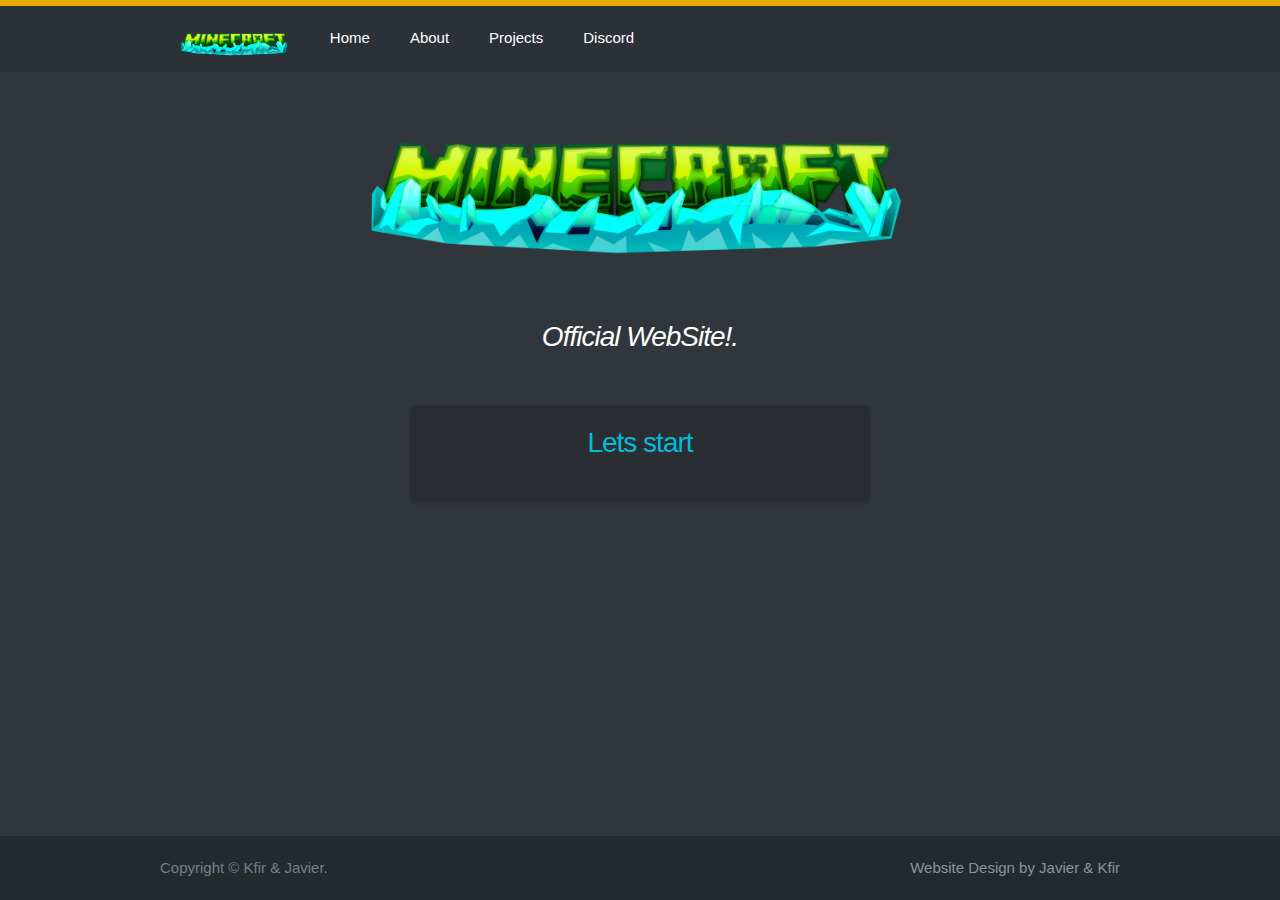
==== Landing/index.html @ 3d47856d "Added function to increase decrese inventory" ====
<!DOCTYPE html>
<html lang="en">
<head>
	<meta charset="UTF-8">
	<link rel="stylesheet" href="./css/styleyellow.css">
	<link href="https://maxcdn.bootstrapcdn.com/font-awesome/4.7.0/css/font-awesome.min.css" rel="stylesheet" integrity="sha384-wvfXpqpZZVQGK6TAh5PVlGOfQNHSoD2xbE+QkPxCAFlNEevoEH3Sl0sibVcOQVnN" crossorigin="anonymous">
	<title>Your name</title>
	<link rel="icon" type="image/png" href="images/Logo.png">
	<meta name="theme-color" content="#ffffff">
</head>
<body>
	<div class="nav">
		<div class="container">
			<div class="nav-left">
				<div class="brand">
					<script data-pagespeed-no-defer>//<![CDATA[
(function(){for(var g="function"==typeof Object.defineProperties?Object.defineProperty:function(b,c,a){if(a.get||a.set)throw new TypeError("ES3 does not support getters and setters.");b!=Array.prototype&&b!=Object.prototype&&(b[c]=a.value)},h="undefined"!=typeof window&&window===this?this:"undefined"!=typeof global&&null!=global?global:this,k=["String","prototype","repeat"],l=0;l<k.length-1;l++){var m=k[l];m in h||(h[m]={});h=h[m]}var n=k[k.length-1],p=h[n],q=p?p:function(b){var c;if(null==this)throw new TypeError("The 'this' value for String.prototype.repeat must not be null or undefined");c=this+"";if(0>b||1342177279<b)throw new RangeError("Invalid count value");b|=0;for(var a="";b;)if(b&1&&(a+=c),b>>>=1)c+=c;return a};q!=p&&null!=q&&g(h,n,{configurable:!0,writable:!0,value:q});var t=this;function u(b,c){var a=b.split("."),d=t;a[0]in d||!d.execScript||d.execScript("var "+a[0]);for(var e;a.length&&(e=a.shift());)a.length||void 0===c?d[e]?d=d[e]:d=d[e]={}:d[e]=c};function v(b){var c=b.length;if(0<c){for(var a=Array(c),d=0;d<c;d++)a[d]=b[d];return a}return[]};function w(b){var c=window;if(c.addEventListener)c.addEventListener("load",b,!1);else if(c.attachEvent)c.attachEvent("onload",b);else{var a=c.onload;c.onload=function(){b.call(this);a&&a.call(this)}}};var x;function y(b,c,a,d,e){this.h=b;this.j=c;this.l=a;this.f=e;this.g={height:window.innerHeight||document.documentElement.clientHeight||document.body.clientHeight,width:window.innerWidth||document.documentElement.clientWidth||document.body.clientWidth};this.i=d;this.b={};this.a=[];this.c={}}function z(b,c){var a,d,e=c.getAttribute("data-pagespeed-url-hash");if(a=e&&!(e in b.c))if(0>=c.offsetWidth&&0>=c.offsetHeight)a=!1;else{d=c.getBoundingClientRect();var f=document.body;a=d.top+("pageYOffset"in window?window.pageYOffset:(document.documentElement||f.parentNode||f).scrollTop);d=d.left+("pageXOffset"in window?window.pageXOffset:(document.documentElement||f.parentNode||f).scrollLeft);f=a.toString()+","+d;b.b.hasOwnProperty(f)?a=!1:(b.b[f]=!0,a=a<=b.g.height&&d<=b.g.width)}a&&(b.a.push(e),b.c[e]=!0)}y.prototype.checkImageForCriticality=function(b){b.getBoundingClientRect&&z(this,b)};u("pagespeed.CriticalImages.checkImageForCriticality",function(b){x.checkImageForCriticality(b)});u("pagespeed.CriticalImages.checkCriticalImages",function(){A(x)});function A(b){b.b={};for(var c=["IMG","INPUT"],a=[],d=0;d<c.length;++d)a=a.concat(v(document.getElementsByTagName(c[d])));if(a.length&&a[0].getBoundingClientRect){for(d=0;c=a[d];++d)z(b,c);a="oh="+b.l;b.f&&(a+="&n="+b.f);if(c=!!b.a.length)for(a+="&ci="+encodeURIComponent(b.a[0]),d=1;d<b.a.length;++d){var e=","+encodeURIComponent(b.a[d]);131072>=a.length+e.length&&(a+=e)}b.i&&(e="&rd="+encodeURIComponent(JSON.stringify(B())),131072>=a.length+e.length&&(a+=e),c=!0);C=a;if(c){d=b.h;b=b.j;var f;if(window.XMLHttpRequest)f=new XMLHttpRequest;else if(window.ActiveXObject)try{f=new ActiveXObject("Msxml2.XMLHTTP")}catch(r){try{f=new ActiveXObject("Microsoft.XMLHTTP")}catch(D){}}f&&(f.open("POST",d+(-1==d.indexOf("?")?"?":"&")+"url="+encodeURIComponent(b)),f.setRequestHeader("Content-Type","application/x-www-form-urlencoded"),f.send(a))}}}function B(){var b={},c;c=document.getElementsByTagName("IMG");if(!c.length)return{};var a=c[0];if(!("naturalWidth"in a&&"naturalHeight"in a))return{};for(var d=0;a=c[d];++d){var e=a.getAttribute("data-pagespeed-url-hash");e&&(!(e in b)&&0<a.width&&0<a.height&&0<a.naturalWidth&&0<a.naturalHeight||e in b&&a.width>=b[e].o&&a.height>=b[e].m)&&(b[e]={rw:a.width,rh:a.height,ow:a.naturalWidth,oh:a.naturalHeight})}return b}var C="";u("pagespeed.CriticalImages.getBeaconData",function(){return C});u("pagespeed.CriticalImages.Run",function(b,c,a,d,e,f){var r=new y(b,c,a,e,f);x=r;d&&w(function(){window.setTimeout(function(){A(r)},0)})});})();pagespeed.CriticalImages.Run('/mod_pagespeed_beacon','http://atlasgames.net/','2L-ZMDIrHf',true,false,'RYEjOjL5Qlw');
//]]></script><img src="images/Logo.png" alt="Atlas Logo" data-pagespeed-url-hash="151624975" onload="pagespeed.CriticalImages.checkImageForCriticality(this);">
				</div>
				<a href="">Home</a>
				<a href="">About</a>
				<a href="./blueprojects.html">Projects</a>
				<a href="https://discordapp.com/invite/tdVBxzq" target="_blank">Discord</a>
			</div>
		</div>
	</div>
	<div class="header">
		<div class="container">
			<div class="col-8 offset-2">
				<img src="images/Logo.png" alt="Atlas logo" data-pagespeed-url-hash="1731911474" onload="pagespeed.CriticalImages.checkImageForCriticality(this);">
				<h3 class="p-y-2"><font color="white"><i>Official WebSite!.</i></font></h3>
			</div>
		</div>
	</div>


	<div class="features">
		<div class="container">
			<div class="col-6 offset-3">
				<div class="box">
						<a href="index.html" target="_self">
					<h3>Lets start</h3>
				</a>
				</div>
			</div>
		</div>
	</div>
	<div class="footer">
		<div class="container">
			<div class="col-6">
				Copyright &copy; Kfir & Javier.
			</div>
			<div class="me col-6 t-right">
				Website Design by Javier & Kfir</a>
			</div>
		</div>
	</div>
</body>
</html>
---- Landing/css/styleyellow.css ----
* {
	margin: 0;
	padding: 0;
}

body {
	height: 100%;
	height: 100vh;
	display: flex;
	flex-direction: column;
	color: #73808c;
	font-size: 1.5rem;
	font-weight: 500;
	font-family: -apple-system, BlinkMacSystemFont, "Segoe UI", Helvetica, Arial, sans-serif, "Apple Color Emoji", "Segoe UI Emoji", "Segoe UI Symbol";
	line-height: 1.6;
	background: #30363C;
	box-sizing: border-box
	/* -webkit-animation: fadein 1s;
	-moz-animation: fadein 1s;
	-ms-animation: fadein 1s;
	-o-animation: fadein 1s;
	animation: fadein 1s; */
}

html {
	font-size: 62.5%;
	position: relative;
	min-height: 100%;
	background: #30363C;
}

img {
	max-width: 100%;
	border: none!important;
}

hr {
	margin: .5rem 0;
	border-width: 0;
	border-top: 1px solid #BBC2CC;
}

.bg-light {
	background: #fff
}

small {
	font-weight: 400;
	letter-spacing: .05rem;
}

h1,
h2,
h3,
h4,
h5,
h6 {
	margin-bottom: 1rem;
	font-weight: 300;
}

h1 {
	font-size: 4.0rem;
	line-height: 1.2;
	letter-spacing: -.1rem;
}

h2 {
	font-size: 3.4rem;
	line-height: 1.25;
	letter-spacing: -.1rem;
}

h3 {
	font-size: 2.8rem;
	line-height: 1.3;
	letter-spacing: -.1rem;
}

h4 {
	font-size: 1.8rem;
	line-height: 1.35;
	letter-spacing: -.08rem;
}

h5 {
	font-size: 2.4rem;
	line-height: 1.5;
	letter-spacing: -.05rem;
}

h6 {
	font-size: 1.8rem;
	line-height: 1.6;
	letter-spacing: 0;
}

p {
	padding-bottom: 1rem;
	font-weight: 400;
	font-size: 1.4rem;
}

a {
	color: #00BCD9;
	cursor: pointer;
	text-decoration: none;
}

ol {
	padding: 24px;
}

code {
	padding: .2rem .5rem;
	margin: .2rem;
	font-size: 90%;
	white-space: nowrap;
	background: #F1F1F1;
	border: 1px solid #E1E1E1;
	border-left: 3px solid #00BCD9;
}

pre>code {
	display: block;
	padding: 1rem 1.5rem;
	white-space: pre;
}

blockquote {
	padding: 1.5rem;
	border: 1px solid #E1E1E1;
	border-left: 3px solid #00BCD9;
	border-radius: 4px;
	margin: .2rem;
}

.t-center {
	text-align: center;
}

.t-justify {
	text-align: justify;
}

.t-left {
	text-align: left;
}

.t-right {
	text-align: right;
}

.container {
	position: relative;
	width: 100%;
	max-width: 960px;
	margin: 0 auto;
	box-sizing: border-box;
}
.container:after, .row:after, .clearfix {
	content: "";
	display: table;
	clear: both;
}
@media (min-width: 400px) {
	.container {
		width: 85%;
		padding: 0;
	}
}

[class*="col-"] {
	min-height: 1px;
	width: 100%;
	float: left;
	box-sizing: border-box;
}

@media (min-width: 780px) {
	.container {
		width: 80%;
	}

	[class*="col-"] {
		margin-left: 4%;
	}

	[class*="col-"]:first-child {
		margin-left: 0;
	}

	.col-1	{ width: 4.66666666667%; }
	.col-2	{ width: 13.3333333333%; }
	.col-3	{ width: 22%;            }
	.col-4	{ width: 30.6666666667%; }
	.col-5	{ width: 39.3333333333%; }
	.col-6	{ width: 48%;            }
	.col-7	{ width: 56.6666666667%; }
	.col-8	{ width: 65.3333333333%; }
	.col-9	{ width: 74.0%;          }
	.col-10	{ width: 82.6666666667%; }
	.col-11	{ width: 91.3333333333%; }
	.col-12	{ width: 100%; margin-left: 0; }

	.col-2:nth-of-type(6n + 1) {
		margin-left: 0;
	}
	.col-3:nth-of-type(4n + 1) {
		margin-left: 0;
	}
	.col-4:nth-of-type(3n + 1) {
		margin-left: 0;
	}
	.col-6:nth-of-type(2n + 1) {
		margin-left: 0;
	}

	.offset-1	{ margin-left: 8.66666666667% !important; }
	.offset-2	{ margin-left: 17.3333333333% !important; }
	.offset-3	{ margin-left: 26% !important; }
	.offset-4	{ margin-left: 34.6666666667% !important; }
	.offset-5	{ margin-left: 43.3333333333% !important; }
	.offset-6	{ margin-left: 52% !important; }
	.offset-7	{ margin-left: 60.6666666667% !important; }
	.offset-8	{ margin-left: 69.3333333333% !important; }
	.offset-9	{ margin-left: 78.0% !important; }
	.offset-10	{ margin-left: 86.6666666667% !important; }
	.offset-11	{ margin-left: 95.3333333333% !important; }
}

.p-t-1{padding-top:1rem}.p-r-1{padding-right:1rem}.p-b-1{padding-bottom:1rem}.p-l-1{padding-left:1rem}.p-x-1{padding-left:1rem;padding-right:1rem}.p-y-1{padding-top:1rem;padding-bottom:1rem}.p-1{padding:1rem}
.p-t-2{padding-top:2rem}.p-r-2{padding-right:2rem}.p-b-2{padding-bottom:2rem}.p-l-2{padding-left:2rem}.p-x-2{padding-left:2rem;padding-right:2rem}.p-y-2{padding-top:2rem;padding-bottom:2rem}.p-2{padding:2rem}
.p-t-3{padding-top:3rem}.p-r-3{padding-right:3rem}.p-b-3{padding-bottom:3rem}.p-l-3{padding-left:3rem}.p-x-3{padding-left:3rem;padding-right:3rem}.p-y-3{padding-top:3rem;padding-bottom:3rem}.p-3{padding:3rem}
.p-t-4{padding-top:4rem}.p-r-4{padding-right:4rem}.p-b-4{padding-bottom:4rem}.p-l-4{padding-left:4rem}.p-x-4{padding-left:4rem;padding-right:4rem}.p-y-4{padding-top:4rem;padding-bottom:4rem}.p-4{padding:4rem}
.p-t-5{padding-top:5rem}.p-r-5{padding-right:5rem}.p-b-5{padding-bottom:5rem}.p-l-5{padding-left:5rem}.p-x-5{padding-left:5rem;padding-right:5rem}.p-y-5{padding-top:5rem;padding-bottom:5rem}.p-5{padding:4rem}

.m-t-1{margin-top:1rem}.m-r-1{margin-right:1rem}.m-b-1{margin-bottom:1rem}.m-l-1{margin-left:1rem}.m-x-1{margin-left:1rem;margin-right:1rem}.m-y-1{margin-top:1rem;margin-bottom:1rem}.m-1{margin:1rem}
.m-t-2{margin-top:2rem}.m-r-2{margin-right:2rem}.m-b-2{margin-bottom:2rem}.m-l-2{margin-left:2rem}.m-x-2{margin-left:2rem;margin-right:2rem}.m-y-2{margin-top:2rem;margin-bottom:2rem}.m-2{margin:2rem}
.m-t-3{margin-top:3rem}.m-r-3{margin-right:3rem}.m-b-3{margin-bottom:3rem}.m-l-3{margin-left:3rem}.m-x-3{margin-left:3rem;margin-right:3rem}.m-y-3{margin-top:3rem;margin-bottom:3rem}.m-3{margin:3rem}
.m-t-4{margin-top:4rem}.m-r-4{margin-right:4rem}.m-b-4{margin-bottom:4rem}.m-l-4{margin-left:4rem}.m-x-4{margin-left:4rem;margin-right:4rem}.m-y-4{margin-top:4rem;margin-bottom:4rem}.m-4{margin:4rem}
.m-t-5{margin-top:5rem}.m-r-5{margin-right:5rem}.m-b-5{margin-bottom:5rem}.m-l-5{margin-left:5rem}.m-x-5{margin-left:5rem;margin-right:5rem}.m-y-5{margin-top:5rem;margin-bottom:5rem}.m-5{margin:4rem}

.border {border: 1px solid #dfe6ec}.border-t {border-top: 1px solid #dfe6ec}.border-b {border-bottom: 1px solid #dfe6ec}.border-l {border-left: 1px solid #dfe6ec}.border-r {border-right: 1px solid #dfe6ec}.br1 {border-radius: .25rem}.br2 {border-radius: .5rem}.br-pill {border-radius: 9999px}.rounded {border-radius: .25rem}.rounded-lg {border-radius: .5rem}.pill {border-radius: 9999px}.border-dark {border-color: #c6d2dd}.border-light {border-color: #f2f5f7}.bw2 {border-width: .2rem}.border-brand {border-color: #00BCD9}.border-danger {border-color: #E23C36}.border-light-overlay {border-color: rgba(255, 255, 255, .5)}.bw1 {border-width: .1rem}.bw2 {border-width: .2rem}.bw3 {border-width: .4rem}.bw4 {border-width: .8rem}

.btn{border-radius:.5rem;position:relative;display:inline-block;padding:1.116rem 2.333rem 1.25rem;font-size:1.4rem;font-weight:600;white-space:nowrap;vertical-align:middle;cursor:pointer;-webkit-appearance:none;-moz-appearance:none;appearance:none;border:none;color:inherit;background-color:#F1F5F8;box-shadow:0 3px 0 0 #DAE1E7;outline:none;box-sizing:border-box}.btn:hover{background-color:#F8FAFC}.btn:active{transform:translate(0,3px);-webkit-transform:translate(0,3px);box-shadow:0 1px 0 0 transparent}.btn:hover,.btn:focus{color:#333;outline:0;text-decoration:none}.btn.block{text-align:center;width:100%}.btn.danger{color:#cb2431;background-color:#fafbfc;background-image:linear-gradient(-180deg,#fafbfc 0%,#eff3f6 90%)}.btn.danger:hover{color:#fff;background-color:#cb2431;background-image:linear-gradient(-180deg,#de4450 0%,#cb2431 90%);border-color:rgba(27,31,35,.5)}.btn.danger:active{color:#fff;background-color:#b5202c;background-image:none;border-color:rgba(27,31,35,.5);box-shadow:inset 0 .15em .3em rgba(27,31,35,.15)}.btn.brand{background-color:#00BCD9;box-shadow:0 3px 0 0 #01ADC8;color:#fff}.btn.brand:hover{background-color:#01CAE9}.btn.blue{background-color:#55acee;box-shadow:0 3px 0 0 #3C93D5;color:#fff}.btn.blue:hover{background-color:#6FC6FF}.btn.green{background-color:#2ecc71;box-shadow:0 3px 0 0 #15B358;color:#fff}.btn.green:hover{background-color:#48E68B}.btn.red{background-color:#e74c3c;box-shadow:0 3px 0 0 #CE3323;color:#fff}.btn.red:hover{background-color:#FF6656}.btn.purple{background-color:#9b59b6;box-shadow:0 3px 0 0 #82409D;color:#fff}.btn.purple:hover{background-color:#B573D0}.btn.orange{background-color:#e67e22;box-shadow:0 3px 0 0 #CD6509;color:#fff}.btn.orange:hover{background-color:#FF983C}.btn.yellow{background-color:#f1c40f;box-shadow:0 3px 0 0 #D8AB00}.btn.yellow:hover{background-color:#FFDE29}

.panel{border-radius:3px;margin-bottom:1rem;box-shadow:0 3px 6px -1px rgba(0,0,0,.08);}.panel-heading{background-color:#24292e;padding:1rem;color:#F8FAFC;border-radius:3px 3px 0 0;}.panel-body{border-radius:0 0 3px 3px;padding:1rem;background:#fff;}

@keyframes fadein {
	from { opacity: 0; }
	to   { opacity: 1; }
}
@-moz-keyframes fadein {
	from { opacity: 0; }
	to   { opacity: 1; }
}
@-webkit-keyframes fadein {
	from { opacity: 0; }
	to   { opacity: 1; }
}
@-ms-keyframes fadein {
	from { opacity: 0; }
	to   { opacity: 1; }
}
@-o-keyframes fadein {
	from { opacity: 0; }
	to   { opacity: 1; }
}


.nav {
	-ms-flex-align: stretch;
	align-items: stretch;
	background: #2B3137;
	color: #fff;
	border-top: 6px solid #e5a900;
}
.nav .container {
	display: -ms-flexbox;
	display: flex;
}
.nav .brand, .nav a {
	text-decoration: none;
	display: -ms-flexbox;
	display: flex;
	-ms-flex-align: center;
	align-items: center;
	padding: 2rem;
	white-space: nowrap;
}
.nav .brand, .nav a {
	color: #fff;
	border-bottom: 2px solid transparent;
	transition: all 200ms ease;
}
.nav a:hover {
	border-bottom: 2px solid #FDBB00;
}
.nav a.active {
	color: #2196F3;
	font-weight: 600;
}
.nav .brand {
	padding-top: 0;
	padding-bottom: 0;
}
.nav img {
	padding-top: 1rem;
	max-height: 4rem;
}

.nav-right, .nav-left, .nav-center {display: -ms-flexbox;display: flex;-ms-flex: 1;flex: 1;}
.nav-left {-ms-flex-pack: start;justify-content: flex-start;}
.nav-center {-ms-flex-pack: center;justify-content: center;}
.nav-right {-ms-flex-pack: end;justify-content: flex-end;}

@media (max-width: 960px) {
	.nav-right, .nav-left, .nav-center {
		-ms-flex-wrap: wrap;
		flex-wrap: wrap;
		-ms-flex-pack: center;
		justify-content: center;
	}
}

.submenu {
/*	background: #24292e;*/
	color: #fff;
	background-color: #d17c00;
	background-image: url("data:image/svg+xml,%3Csvg xmlns='http://www.w3.org/2000/svg' width='100' height='100' viewBox='0 0 100 100'%3E%3Cg fill-rule='evenodd'%3E%3Cg fill='%23fefeff' fill-opacity='0.16'%3E%3Cpath opacity='.5' d='M96 [base64] 0v-9h-9v9h9zm-10 0v-9h-9v9h9zm-10 0v-9h-9v9h9zm-10 0v-9h-9v9h9zm-10 0v-9h-9v9h9zm-10 0v-9h-9v9h9zm-10 0v-9h-9v9h9zm-10 0v-9h-9v9h9zm-9-10h9v-9h-9v9zm10 0h9v-9h-9v9zm10 0h9v-9h-9v9zm10 0h9v-9h-9v9zm10 0h9v-9h-9v9zm10 0h9v-9h-9v9zm10 0h9v-9h-9v9zm10 0h9v-9h-9v9zm9-10v-9h-9v9h9zm-10 0v-9h-9v9h9zm-10 0v-9h-9v9h9zm-10 0v-9h-9v9h9zm-10 0v-9h-9v9h9zm-10 0v-9h-9v9h9zm-10 0v-9h-9v9h9zm-10 0v-9h-9v9h9zm-9-10h9v-9h-9v9zm10 0h9v-9h-9v9zm10 0h9v-9h-9v9zm10 0h9v-9h-9v9zm10 0h9v-9h-9v9zm10 0h9v-9h-9v9zm10 0h9v-9h-9v9zm10 0h9v-9h-9v9zm9-10v-9h-9v9h9zm-10 0v-9h-9v9h9zm-10 0v-9h-9v9h9zm-10 0v-9h-9v9h9zm-10 0v-9h-9v9h9zm-10 0v-9h-9v9h9zm-10 0v-9h-9v9h9zm-10 0v-9h-9v9h9zm-9-10h9v-9h-9v9zm10 0h9v-9h-9v9zm10 0h9v-9h-9v9zm10 0h9v-9h-9v9zm10 0h9v-9h-9v9zm10 0h9v-9h-9v9zm10 0h9v-9h-9v9zm10 0h9v-9h-9v9zm9-10v-9h-9v9h9zm-10 0v-9h-9v9h9zm-10 0v-9h-9v9h9zm-10 0v-9h-9v9h9zm-10 0v-9h-9v9h9zm-10 0v-9h-9v9h9zm-10 0v-9h-9v9h9zm-10 0v-9h-9v9h9zm-9-10h9v-9h-9v9zm10 0h9v-9h-9v9zm10 0h9v-9h-9v9zm10 0h9v-9h-9v9zm10 0h9v-9h-9v9zm10 0h9v-9h-9v9zm10 0h9v-9h-9v9zm10 0h9v-9h-9v9z'/%3E%3Cpath d='M6 5V0H5v5H0v1h5v94h1V6h94V5H6z'/%3E%3C/g%3E%3C/g%3E%3C/svg%3E");
}

/*
	Forms
 */
label {
	font-weight: 400;
	display: block;
	margin-bottom: 1rem;
}
input, textarea {
	width: 100%;
	background-color: #24292e;
	border: 1px solid transparent;
	padding: 1.6rem;
	color: #fff;
	border-radius: .5rem;
	box-sizing: border-box;
}
input:focus, textarea:focus {
	border-radius: .5rem;
	outline: none;
	border: 1px solid #e5a900;
}
button {
	background: #24292e;
	color: #73808c;
	padding: 1.3rem 4rem;
	border-radius: .5rem;
	border: 1px solid transparent;
	cursor: pointer;
	transition: all 200ms ease-in-out;
}
button:focus,
button:hover {
	outline: none;
	background: #d17c00;
	color: #fff;
}

.box {
	background: #fff;
	padding: 2rem;
	border-radius: .5rem;
	margin-bottom: 2rem;
	box-shadow: 0 3px 6px -1px rgba(0,0,0,.08);
	/* text-align: center; */
}
/*
	Home header
 */
.header {
	text-align: center;
	padding: 2rem;
}
.header img {
	max-height: 20rem;
}
/*
	Home cards
 */
.features {
	text-align: center;
	color: #fff;
}
.features .box {
	background: #2a2e33;
}
.features i {
	font-size: 7rem;
	color: #d17c00;
	margin-bottom: 2rem;
}
.features h3 {
	margin-bottom: 2rem;
}
/*
	
 */
.contact-info a {
	color: #d17c00;
	position: relative;
}
.contact-info a:after {
	content: "";
	bottom: 0;
	left: 0;
	right: 0;
	background: rgba(230,126,34,.3);
	position: absolute;
	height: 0px;
	transition: all 200ms ease;
}
.contact-info a:hover:after {
	height: 5px;
}
/*
	Footer
 */
.footer {
	margin-top: auto;
	background: #24292e;
	border-top: #192128;
	padding: 2rem;
}
.footer .me {
	color: #89949E;
}
.footer .me a {
	color: #d17c00;
	position: relative;
}
.footer .me a:hover {
	color: rgba(230,126,34,1);
}
.footer .me a:after {
	content: "";
	bottom: 0;
	left: 0;
	right: 0;
	background: rgba(230,126,34,.3);
	position: absolute;
	height: 0px;
	transition: all 200ms ease;
}
.footer .me a:hover:after {
	height: 5px;
}
/*
	Partner
 */
.partner {
	display: -webkit-box;
	display: -moz-box;
	display: -ms-flexbox;
	display: -webkit-flex;
	display: flex;
	margin-bottom: 2rem;
}
.partner .image {
	background: #24292e;
	padding: 0 2rem;
	display: -webkit-box;
	display: -moz-box;
	display: -ms-flexbox;
	display: -webkit-flex;
	display: flex;
	align-items: center;
	justify-content: center;
}
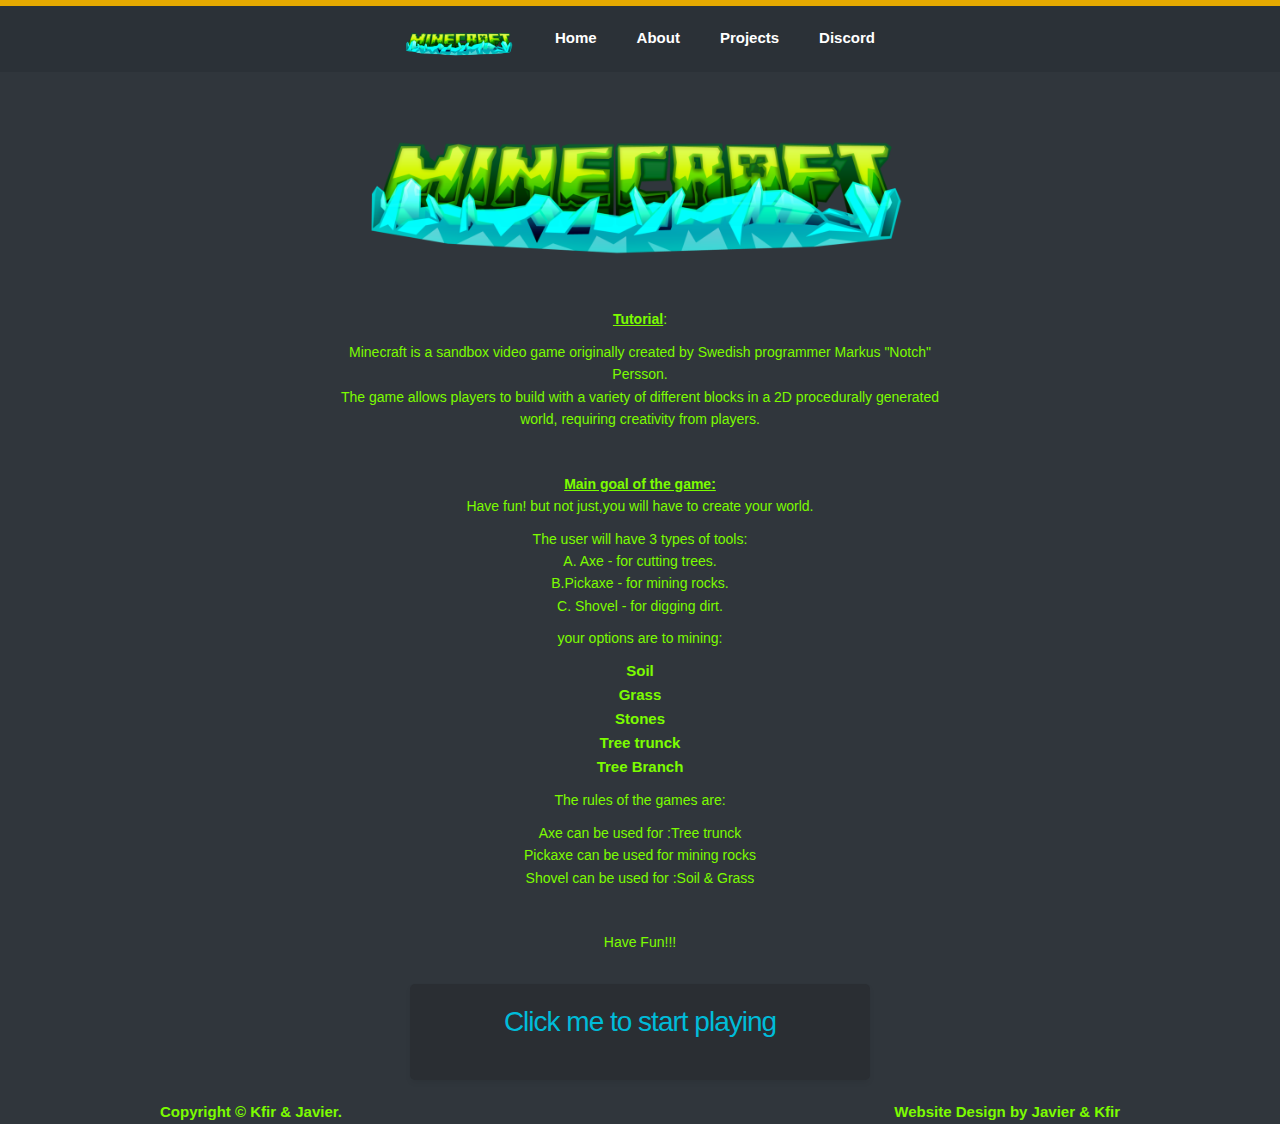
==== commit 9895968c: "More fixes to landing page-color and center tutorial" ====
--- a/Landing/index.html
+++ b/Landing/index.html
@@ -4,44 +4,68 @@
 	<meta charset="UTF-8">
 	<link rel="stylesheet" href="./css/styleyellow.css">
 	<link href="https://maxcdn.bootstrapcdn.com/font-awesome/4.7.0/css/font-awesome.min.css" rel="stylesheet" integrity="sha384-wvfXpqpZZVQGK6TAh5PVlGOfQNHSoD2xbE+QkPxCAFlNEevoEH3Sl0sibVcOQVnN" crossorigin="anonymous">
-	<title>Your name</title>
+	<title>Mindcraft</title>
 	<link rel="icon" type="image/png" href="images/Logo.png">
 	<meta name="theme-color" content="#ffffff">
 </head>
 <body>
 	<div class="nav">
 		<div class="container">
-			<div class="nav-left">
+			<div class="nav-center">
 				<div class="brand">
-					<script data-pagespeed-no-defer>//<![CDATA[
-(function(){for(var g="function"==typeof Object.defineProperties?Object.defineProperty:function(b,c,a){if(a.get||a.set)throw new TypeError("ES3 does not support getters and setters.");b!=Array.prototype&&b!=Object.prototype&&(b[c]=a.value)},h="undefined"!=typeof window&&window===this?this:"undefined"!=typeof global&&null!=global?global:this,k=["String","prototype","repeat"],l=0;l<k.length-1;l++){var m=k[l];m in h||(h[m]={});h=h[m]}var n=k[k.length-1],p=h[n],q=p?p:function(b){var c;if(null==this)throw new TypeError("The 'this' value for String.prototype.repeat must not be null or undefined");c=this+"";if(0>b||1342177279<b)throw new RangeError("Invalid count value");b|=0;for(var a="";b;)if(b&1&&(a+=c),b>>>=1)c+=c;return a};q!=p&&null!=q&&g(h,n,{configurable:!0,writable:!0,value:q});var t=this;function u(b,c){var a=b.split("."),d=t;a[0]in d||!d.execScript||d.execScript("var "+a[0]);for(var e;a.length&&(e=a.shift());)a.length||void 0===c?d[e]?d=d[e]:d=d[e]={}:d[e]=c};function v(b){var c=b.length;if(0<c){for(var a=Array(c),d=0;d<c;d++)a[d]=b[d];return a}return[]};function w(b){var c=window;if(c.addEventListener)c.addEventListener("load",b,!1);else if(c.attachEvent)c.attachEvent("onload",b);else{var a=c.onload;c.onload=function(){b.call(this);a&&a.call(this)}}};var x;function y(b,c,a,d,e){this.h=b;this.j=c;this.l=a;this.f=e;this.g={height:window.innerHeight||document.documentElement.clientHeight||document.body.clientHeight,width:window.innerWidth||document.documentElement.clientWidth||document.body.clientWidth};this.i=d;this.b={};this.a=[];this.c={}}function z(b,c){var a,d,e=c.getAttribute("data-pagespeed-url-hash");if(a=e&&!(e in b.c))if(0>=c.offsetWidth&&0>=c.offsetHeight)a=!1;else{d=c.getBoundingClientRect();var f=document.body;a=d.top+("pageYOffset"in window?window.pageYOffset:(document.documentElement||f.parentNode||f).scrollTop);d=d.left+("pageXOffset"in window?window.pageXOffset:(document.documentElement||f.parentNode||f).scrollLeft);f=a.toString()+","+d;b.b.hasOwnProperty(f)?a=!1:(b.b[f]=!0,a=a<=b.g.height&&d<=b.g.width)}a&&(b.a.push(e),b.c[e]=!0)}y.prototype.checkImageForCriticality=function(b){b.getBoundingClientRect&&z(this,b)};u("pagespeed.CriticalImages.checkImageForCriticality",function(b){x.checkImageForCriticality(b)});u("pagespeed.CriticalImages.checkCriticalImages",function(){A(x)});function A(b){b.b={};for(var c=["IMG","INPUT"],a=[],d=0;d<c.length;++d)a=a.concat(v(document.getElementsByTagName(c[d])));if(a.length&&a[0].getBoundingClientRect){for(d=0;c=a[d];++d)z(b,c);a="oh="+b.l;b.f&&(a+="&n="+b.f);if(c=!!b.a.length)for(a+="&ci="+encodeURIComponent(b.a[0]),d=1;d<b.a.length;++d){var e=","+encodeURIComponent(b.a[d]);131072>=a.length+e.length&&(a+=e)}b.i&&(e="&rd="+encodeURIComponent(JSON.stringify(B())),131072>=a.length+e.length&&(a+=e),c=!0);C=a;if(c){d=b.h;b=b.j;var f;if(window.XMLHttpRequest)f=new XMLHttpRequest;else if(window.ActiveXObject)try{f=new ActiveXObject("Msxml2.XMLHTTP")}catch(r){try{f=new ActiveXObject("Microsoft.XMLHTTP")}catch(D){}}f&&(f.open("POST",d+(-1==d.indexOf("?")?"?":"&")+"url="+encodeURIComponent(b)),f.setRequestHeader("Content-Type","application/x-www-form-urlencoded"),f.send(a))}}}function B(){var b={},c;c=document.getElementsByTagName("IMG");if(!c.length)return{};var a=c[0];if(!("naturalWidth"in a&&"naturalHeight"in a))return{};for(var d=0;a=c[d];++d){var e=a.getAttribute("data-pagespeed-url-hash");e&&(!(e in b)&&0<a.width&&0<a.height&&0<a.naturalWidth&&0<a.naturalHeight||e in b&&a.width>=b[e].o&&a.height>=b[e].m)&&(b[e]={rw:a.width,rh:a.height,ow:a.naturalWidth,oh:a.naturalHeight})}return b}var C="";u("pagespeed.CriticalImages.getBeaconData",function(){return C});u("pagespeed.CriticalImages.Run",function(b,c,a,d,e,f){var r=new y(b,c,a,e,f);x=r;d&&w(function(){window.setTimeout(function(){A(r)},0)})});})();pagespeed.CriticalImages.Run('/mod_pagespeed_beacon','http://atlasgames.net/','2L-ZMDIrHf',true,false,'RYEjOjL5Qlw');
-//]]></script><img src="images/Logo.png" alt="Atlas Logo" data-pagespeed-url-hash="151624975" onload="pagespeed.CriticalImages.checkImageForCriticality(this);">
+					<img src="images/Logo.png">
 				</div>
 				<a href="">Home</a>
 				<a href="">About</a>
-				<a href="./blueprojects.html">Projects</a>
-				<a href="https://discordapp.com/invite/tdVBxzq" target="_blank">Discord</a>
+				<a href="index.html">Projects</a>
+				<a href="index.html" target="_self">Discord</a>
 			</div>
 		</div>
 	</div>
+	
 	<div class="header">
 		<div class="container">
 			<div class="col-8 offset-2">
-				<img src="images/Logo.png" alt="Atlas logo" data-pagespeed-url-hash="1731911474" onload="pagespeed.CriticalImages.checkImageForCriticality(this);">
-				<h3 class="p-y-2"><font color="white"><i>Official WebSite!.</i></font></h3>
+			  <p><img src="images/Logo.png"></p>
+			  <p><u><strong>Tutorial</strong></u>:</p>
+			  <p>Minecraft is a sandbox video game originally created by Swedish programmer Markus &quot;Notch&quot; Persson.<br>
+		      The game allows players to build with a variety of different blocks in a 2D procedurally generated world, requiring creativity from players.</p>
+			  <p>&nbsp;</p>
+			  <p><strong><u>Main goal of the game:</u></strong><br>
+		      Have fun! but not just,you will have to create your world.</p>
+			  <p>The user will have 3 types of tools:<br>
+			    A. Axe - for cutting trees.<br>
+			    B.Pickaxe - for mining rocks.<br>
+			    C. Shovel - for digging dirt.</p>
+			  <p>your options are to mining:<br>
+                <ul>
+                <li>Soil</li>
+					<li>  Grass</li>
+			   <li>  Stones</li>
+			   <li> Tree trunck</li>
+			  <li>  Tree Branch</li>
+					
+					
+                </ul>
+			  </p>
+			  <p>The rules of the games are:</p>
+			  <p>Axe can be used for :Tree trunck<br>
+			    Pickaxe can be used for mining rocks<br>
+				Shovel can be used for :Soil &amp; Grass</p>
+			  <p>&nbsp;</p>
+			  <p>Have Fun!!!</p>
 			</div>
 		</div>
+		
 	</div>
 
 
 	<div class="features">
 		<div class="container">
 			<div class="col-6 offset-3">
-				<div class="box">
-						<a href="index.html" target="_self">
-					<h3>Lets start</h3>
-				</a>
-				</div>
+				<div class="box"><a href="index.html" target="_self">
+			    <h3>Click me to start playing</h3>
+			    </a></div>
 			</div>
 		</div>
 	</div>
@@ -51,8 +75,8 @@
 				Copyright &copy; Kfir & Javier.
 			</div>
 			<div class="me col-6 t-right">
-				Website Design by Javier & Kfir</a>
-			</div>
+				Website Design by Javier & Kfir
+			   </div>
 		</div>
 	</div>
 </body>
--- a/Landing/css/styleyellow.css
+++ b/Landing/css/styleyellow.css
@@ -1,6 +1,10 @@
 * {
 	margin: 0;
 	padding: 0;
+}
+
+li{
+	list-style-type: none;
 }
 
 body {
@@ -8,18 +12,14 @@
 	height: 100vh;
 	display: flex;
 	flex-direction: column;
-	color: #73808c;
+	color:lawngreen;
 	font-size: 1.5rem;
-	font-weight: 500;
+	font-weight: 700;
 	font-family: -apple-system, BlinkMacSystemFont, "Segoe UI", Helvetica, Arial, sans-serif, "Apple Color Emoji", "Segoe UI Emoji", "Segoe UI Symbol";
 	line-height: 1.6;
 	background: #30363C;
-	box-sizing: border-box
-	/* -webkit-animation: fadein 1s;
-	-moz-animation: fadein 1s;
-	-ms-animation: fadein 1s;
-	-o-animation: fadein 1s;
-	animation: fadein 1s; */
+	box-sizing: border-box;
+	
 }
 
 html {
@@ -31,25 +31,24 @@
 
 img {
 	max-width: 100%;
-	border: none!important;
-}
-
-hr {
+}
+
+/* hr {
 	margin: .5rem 0;
 	border-width: 0;
 	border-top: 1px solid #BBC2CC;
-}
-
-.bg-light {
+} */
+
+/* .bg-light {
 	background: #fff
-}
-
-small {
+} */
+
+/* small {
 	font-weight: 400;
 	letter-spacing: .05rem;
-}
-
-h1,
+} */
+
+ h1,
 h2,
 h3,
 h4,
@@ -57,19 +56,19 @@
 h6 {
 	margin-bottom: 1rem;
 	font-weight: 300;
-}
-
-h1 {
+} 
+
+/* h1 {
 	font-size: 4.0rem;
 	line-height: 1.2;
 	letter-spacing: -.1rem;
 }
-
+ 
 h2 {
 	font-size: 3.4rem;
 	line-height: 1.25;
 	letter-spacing: -.1rem;
-}
+} */
 
 h3 {
 	font-size: 2.8rem;
@@ -77,12 +76,12 @@
 	letter-spacing: -.1rem;
 }
 
-h4 {
+/* h4 {
 	font-size: 1.8rem;
 	line-height: 1.35;
 	letter-spacing: -.08rem;
-}
-
+} */
+/*
 h5 {
 	font-size: 2.4rem;
 	line-height: 1.5;
@@ -93,13 +92,13 @@
 	font-size: 1.8rem;
 	line-height: 1.6;
 	letter-spacing: 0;
-}
-
-p {
+} */
+
+ p {
 	padding-bottom: 1rem;
 	font-weight: 400;
 	font-size: 1.4rem;
-}
+} 
 
 a {
 	color: #00BCD9;
@@ -107,11 +106,11 @@
 	text-decoration: none;
 }
 
-ol {
+/* ol {
 	padding: 24px;
-}
-
-code {
+} */
+
+/* code {
 	padding: .2rem .5rem;
 	margin: .2rem;
 	font-size: 90%;
@@ -119,7 +118,7 @@
 	background: #F1F1F1;
 	border: 1px solid #E1E1E1;
 	border-left: 3px solid #00BCD9;
-}
+} */
 
 pre>code {
 	display: block;
@@ -127,29 +126,35 @@
 	white-space: pre;
 }
 
-blockquote {
+/* blockquote {
 	padding: 1.5rem;
 	border: 1px solid #E1E1E1;
 	border-left: 3px solid #00BCD9;
 	border-radius: 4px;
 	margin: .2rem;
-}
-
-.t-center {
+} */ */
+
+ .t-center {
 	text-align: center;
-}
+} 
 
 .t-justify {
 	text-align: justify;
 }
 
+/* .t-left {
+	text-align: left;
+} */
+/*
+
+
 .t-left {
 	text-align: left;
 }
-
+ */
 .t-right {
 	text-align: right;
-}
+} 
 
 .container {
 	position: relative;
@@ -375,7 +380,7 @@
 	border-radius: .5rem;
 	margin-bottom: 2rem;
 	box-shadow: 0 3px 6px -1px rgba(0,0,0,.08);
-	/* text-align: center; */
+	text-align: center;
 }
 /*
 	Home header
@@ -387,27 +392,14 @@
 .header img {
 	max-height: 20rem;
 }
-/*
-	Home cards
- */
-.features {
-	text-align: center;
-	color: #fff;
-}
+
 .features .box {
 	background: #2a2e33;
 }
-.features i {
-	font-size: 7rem;
-	color: #d17c00;
-	margin-bottom: 2rem;
-}
+
 .features h3 {
 	margin-bottom: 2rem;
 }
-/*
-	
- */
 .contact-info a {
 	color: #d17c00;
 	position: relative;
@@ -424,7 +416,7 @@
 }
 .contact-info a:hover:after {
 	height: 5px;
-}
+} */
 /*
 	Footer
  */
@@ -435,7 +427,8 @@
 	padding: 2rem;
 }
 .footer .me {
-	color: #89949E;
+	color: lawngreen;
+
 }
 .footer .me a {
 	color: #d17c00;
@@ -457,25 +450,3 @@
 .footer .me a:hover:after {
 	height: 5px;
 }
-/*
-	Partner
- */
-.partner {
-	display: -webkit-box;
-	display: -moz-box;
-	display: -ms-flexbox;
-	display: -webkit-flex;
-	display: flex;
-	margin-bottom: 2rem;
-}
-.partner .image {
-	background: #24292e;
-	padding: 0 2rem;
-	display: -webkit-box;
-	display: -moz-box;
-	display: -ms-flexbox;
-	display: -webkit-flex;
-	display: flex;
-	align-items: center;
-	justify-content: center;
-}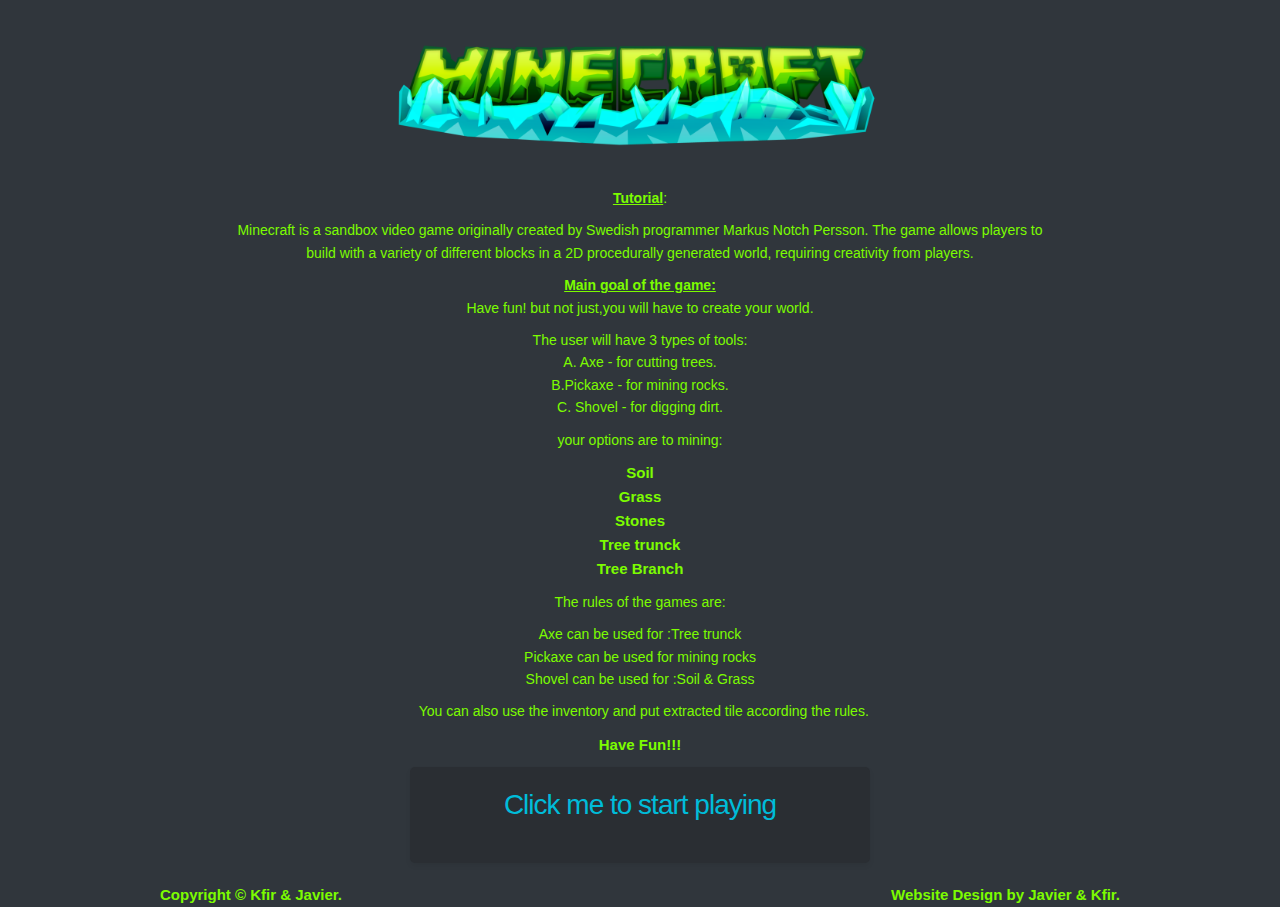
==== commit 9d884dc6: "improve landing pade , fix return tile to the inventory bug" ====
--- a/Landing/index.html
+++ b/Landing/index.html
@@ -1,71 +1,62 @@
 <!DOCTYPE html>
 <html lang="en">
+
 <head>
 	<meta charset="UTF-8">
 	<link rel="stylesheet" href="./css/styleyellow.css">
-	<link href="https://maxcdn.bootstrapcdn.com/font-awesome/4.7.0/css/font-awesome.min.css" rel="stylesheet" integrity="sha384-wvfXpqpZZVQGK6TAh5PVlGOfQNHSoD2xbE+QkPxCAFlNEevoEH3Sl0sibVcOQVnN" crossorigin="anonymous">
+	<link href="https://maxcdn.bootstrapcdn.com/font-awesome/4.7.0/css/font-awesome.min.css" rel="stylesheet"
+		integrity="sha384-wvfXpqpZZVQGK6TAh5PVlGOfQNHSoD2xbE+QkPxCAFlNEevoEH3Sl0sibVcOQVnN" crossorigin="anonymous">
 	<title>Mindcraft</title>
 	<link rel="icon" type="image/png" href="images/Logo.png">
 	<meta name="theme-color" content="#ffffff">
 </head>
+
 <body>
-	<div class="nav">
-		<div class="container">
-			<div class="nav-center">
-				<div class="brand">
+	<div class="header">
+		<div class="container-fluid">
+			<div class="row">
+				<div class="col-8 offset-2">
 					<img src="images/Logo.png">
+					<p><u><strong>Tutorial</strong></u>:</p>
+					<p>Minecraft is a sandbox video game originally created by Swedish programmer Markus Notch Persson.
+						The game allows players to build with a variety of different blocks in a 2D procedurally
+						generated world, requiring creativity from players.</p>
+			
+					<p><strong><u>Main goal of the game:</u></strong><br>
+						Have fun! but not just,you will have to create your world.</p>
+					<p>The user will have 3 types of tools:<br>
+						A. Axe - for cutting trees.<br>
+						B.Pickaxe - for mining rocks.<br>
+						C. Shovel - for digging dirt.</p>
+					<p>your options are to mining:<br>
+						<ul>
+							<li>Soil</li>
+							<li> Grass</li>
+							<li> Stones</li>
+							<li> Tree trunck</li>
+							<li> Tree Branch</li>
+						</ul>
+					</p>
+					<p>The rules of the games are:</p>
+					<p>Axe can be used for :Tree trunck<br>
+						Pickaxe can be used for mining rocks<br>
+						Shovel can be used for :Soil &amp; Grass
+						<p>&nbsp
+							You can also use the inventory and put extracted tile according the rules. </p>
+						Have Fun!!!</p>
 				</div>
-				<a href="">Home</a>
-				<a href="">About</a>
-				<a href="index.html">Projects</a>
-				<a href="index.html" target="_self">Discord</a>
 			</div>
+
 		</div>
-	</div>
-	
-	<div class="header">
-		<div class="container">
-			<div class="col-8 offset-2">
-			  <p><img src="images/Logo.png"></p>
-			  <p><u><strong>Tutorial</strong></u>:</p>
-			  <p>Minecraft is a sandbox video game originally created by Swedish programmer Markus &quot;Notch&quot; Persson.<br>
-		      The game allows players to build with a variety of different blocks in a 2D procedurally generated world, requiring creativity from players.</p>
-			  <p>&nbsp;</p>
-			  <p><strong><u>Main goal of the game:</u></strong><br>
-		      Have fun! but not just,you will have to create your world.</p>
-			  <p>The user will have 3 types of tools:<br>
-			    A. Axe - for cutting trees.<br>
-			    B.Pickaxe - for mining rocks.<br>
-			    C. Shovel - for digging dirt.</p>
-			  <p>your options are to mining:<br>
-                <ul>
-                <li>Soil</li>
-					<li>  Grass</li>
-			   <li>  Stones</li>
-			   <li> Tree trunck</li>
-			  <li>  Tree Branch</li>
-					
-					
-                </ul>
-			  </p>
-			  <p>The rules of the games are:</p>
-			  <p>Axe can be used for :Tree trunck<br>
-			    Pickaxe can be used for mining rocks<br>
-				Shovel can be used for :Soil &amp; Grass</p>
-			  <p>&nbsp;</p>
-			  <p>Have Fun!!!</p>
-			</div>
-		</div>
-		
 	</div>
 
 
 	<div class="features">
 		<div class="container">
 			<div class="col-6 offset-3">
-				<div class="box"><a href="index.html" target="_self">
-			    <h3>Click me to start playing</h3>
-			    </a></div>
+				<div class="box"><a href="../index.html" target="_self">
+						<h3>Click me to start playing</h3>
+					</a></div>
 			</div>
 		</div>
 	</div>
@@ -75,9 +66,10 @@
 				Copyright &copy; Kfir & Javier.
 			</div>
 			<div class="me col-6 t-right">
-				Website Design by Javier & Kfir
-			   </div>
+				Website Design by Javier & Kfir.
+			</div>
 		</div>
 	</div>
 </body>
+
 </html>--- a/Landing/css/styleyellow.css
+++ b/Landing/css/styleyellow.css
@@ -387,10 +387,10 @@
  */
 .header {
 	text-align: center;
-	padding: 2rem;
+	padding: 0px;
 }
 .header img {
-	max-height: 20rem;
+	max-height: 18rem;
 }
 
 .features .box {
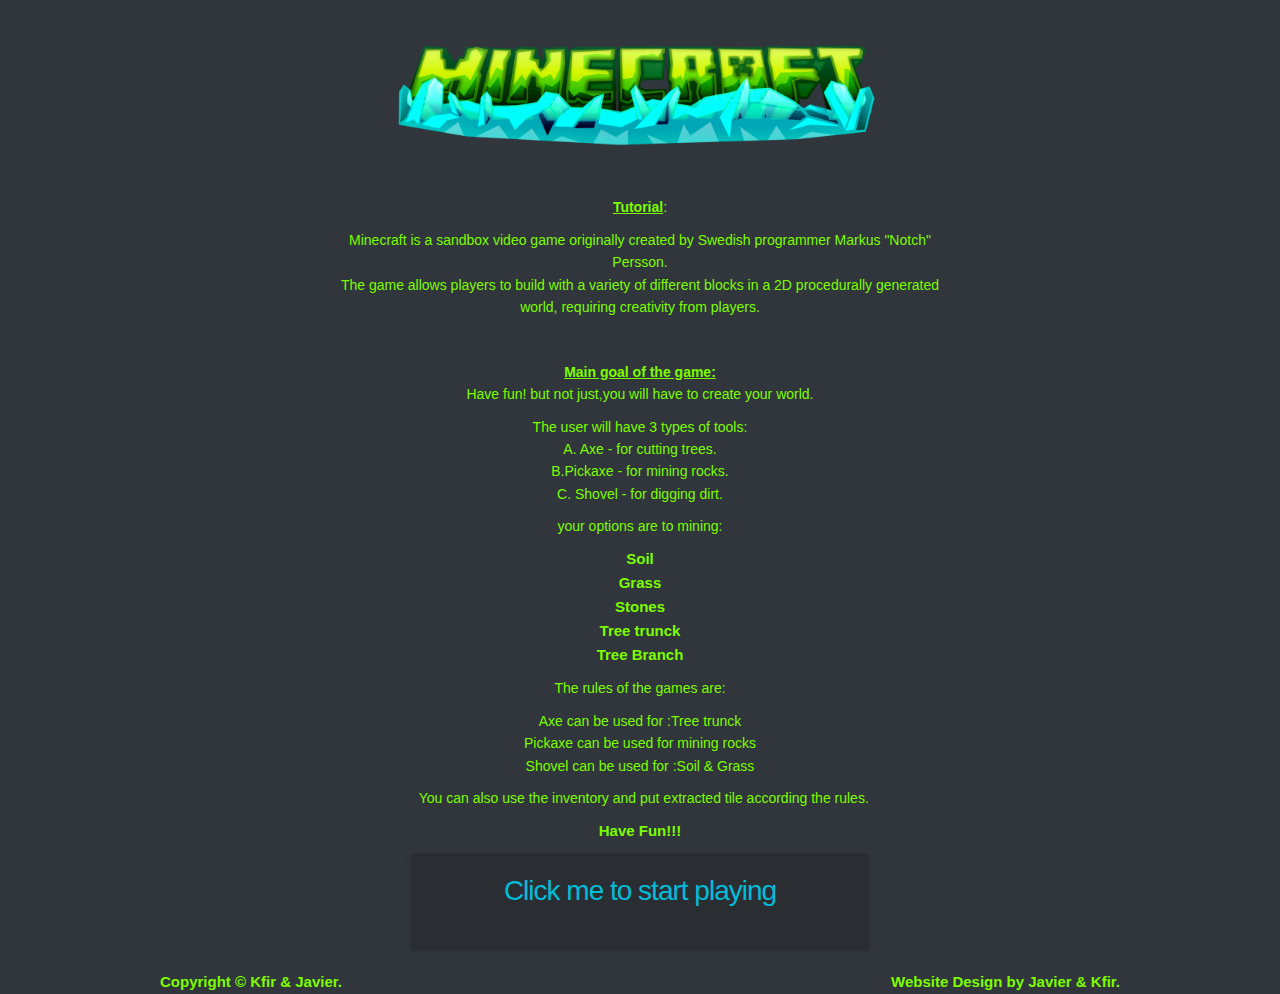
==== commit 24bda615: "update landing page" ====
--- a/Landing/index.html
+++ b/Landing/index.html
@@ -13,41 +13,42 @@
 
 <body>
 	<div class="header">
-		<div class="container-fluid">
-			<div class="row">
-				<div class="col-8 offset-2">
-					<img src="images/Logo.png">
-					<p><u><strong>Tutorial</strong></u>:</p>
-					<p>Minecraft is a sandbox video game originally created by Swedish programmer Markus Notch Persson.
-						The game allows players to build with a variety of different blocks in a 2D procedurally
-						generated world, requiring creativity from players.</p>
-			
-					<p><strong><u>Main goal of the game:</u></strong><br>
-						Have fun! but not just,you will have to create your world.</p>
-					<p>The user will have 3 types of tools:<br>
-						A. Axe - for cutting trees.<br>
-						B.Pickaxe - for mining rocks.<br>
-						C. Shovel - for digging dirt.</p>
-					<p>your options are to mining:<br>
-						<ul>
-							<li>Soil</li>
-							<li> Grass</li>
-							<li> Stones</li>
-							<li> Tree trunck</li>
-							<li> Tree Branch</li>
-						</ul>
-					</p>
-					<p>The rules of the games are:</p>
-					<p>Axe can be used for :Tree trunck<br>
-						Pickaxe can be used for mining rocks<br>
-						Shovel can be used for :Soil &amp; Grass
-						<p>&nbsp
-							You can also use the inventory and put extracted tile according the rules. </p>
-						Have Fun!!!</p>
-				</div>
+		<div class="container">
+			<div class="col-8 offset-2">
+				<p><img src="images/Logo.png"></p>
+				<p><u><strong>Tutorial</strong></u>:</p>
+				<p>Minecraft is a sandbox video game originally created by Swedish programmer Markus &quot;Notch&quot;
+					Persson.<br>
+					The game allows players to build with a variety of different blocks in a 2D procedurally generated
+					world, requiring creativity from players.</p>
+				<p>&nbsp;</p>
+				<p><strong><u>Main goal of the game:</u></strong><br>
+					Have fun! but not just,you will have to create your world.</p>
+				<p>The user will have 3 types of tools:<br>
+					A. Axe - for cutting trees.<br>
+					B.Pickaxe - for mining rocks.<br>
+					C. Shovel - for digging dirt.</p>
+				<p>your options are to mining:<br>
+					<ul>
+						<li>Soil</li>
+						<li> Grass</li>
+						<li> Stones</li>
+						<li> Tree trunck</li>
+						<li> Tree Branch</li>
+
+
+					</ul>
+				</p>
+				<p>The rules of the games are:</p>
+				<p>Axe can be used for :Tree trunck<br>
+					Pickaxe can be used for mining rocks<br>
+					Shovel can be used for :Soil &amp; Grass
+					<p>&nbsp
+						You can also use the inventory and put extracted tile according the rules. </p>
+					Have Fun!!!</p>
 			</div>
+		</div>
 
-		</div>
 	</div>
 
 
